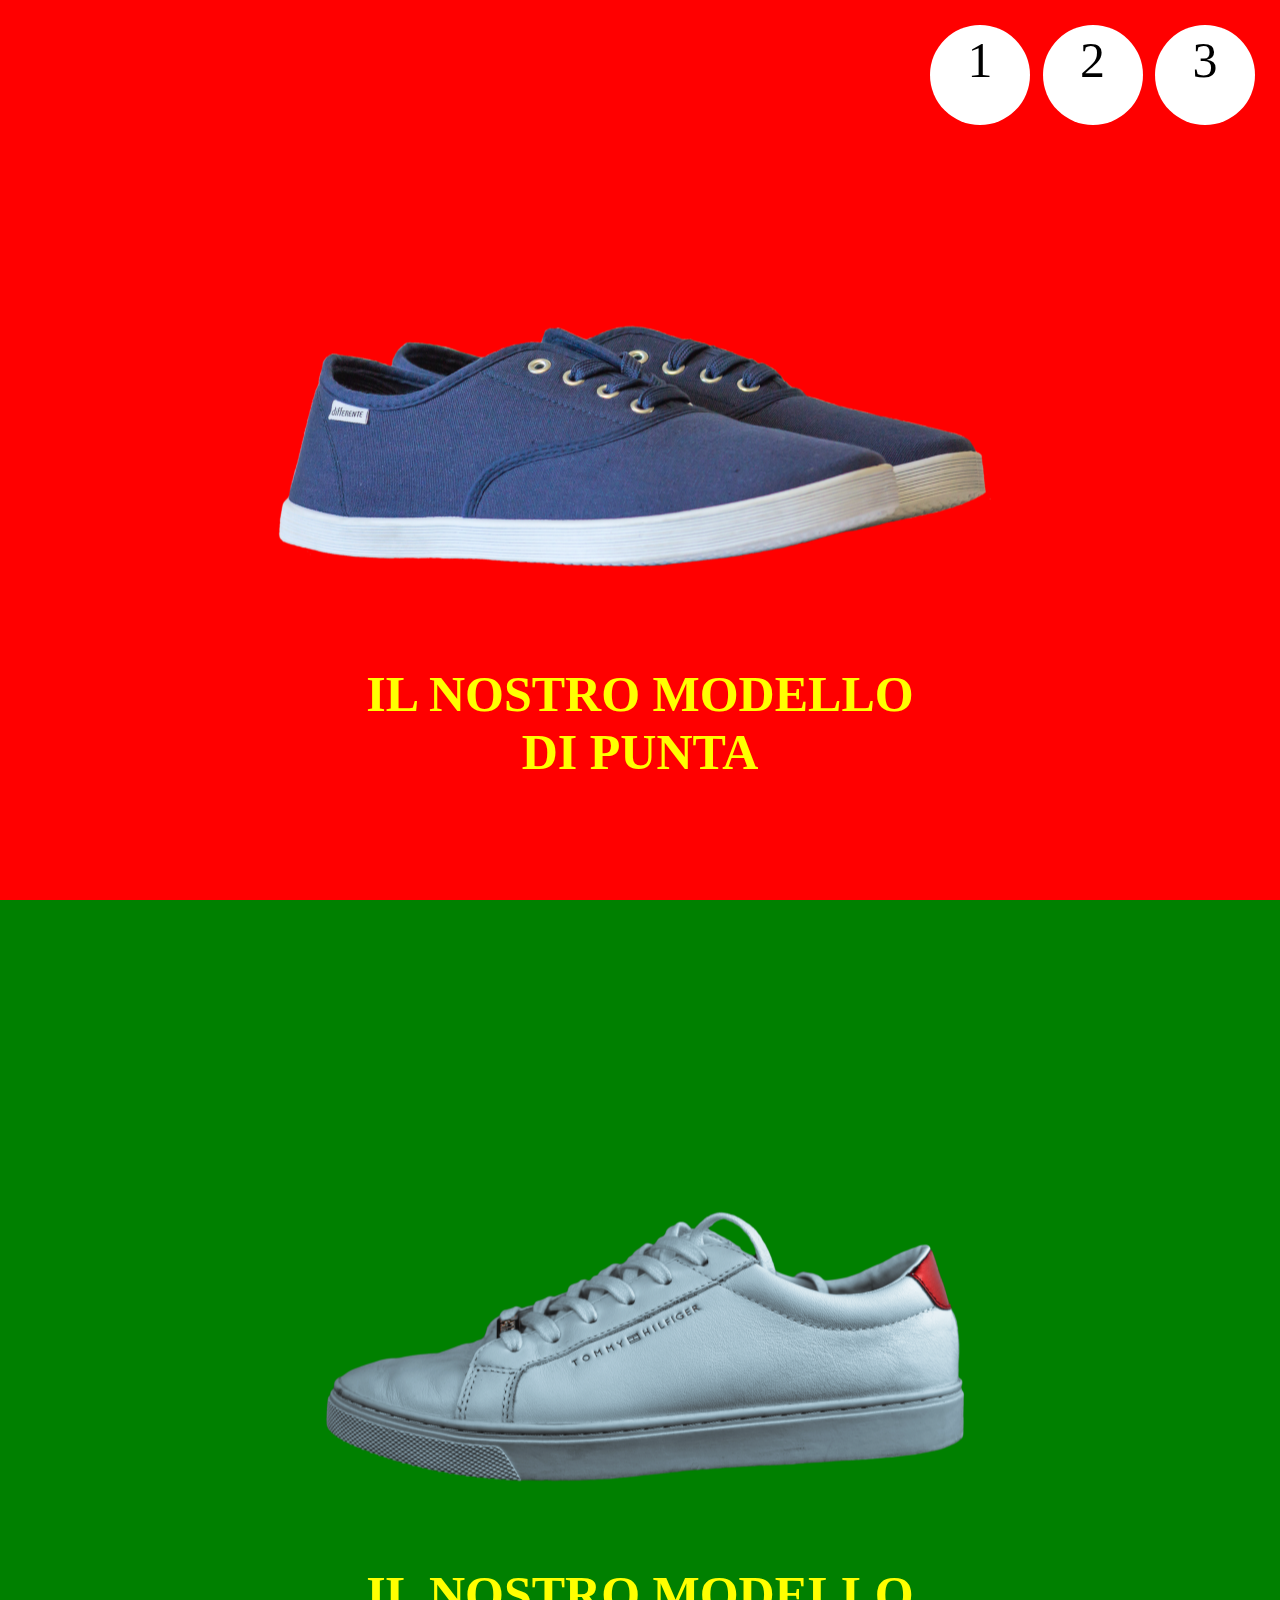
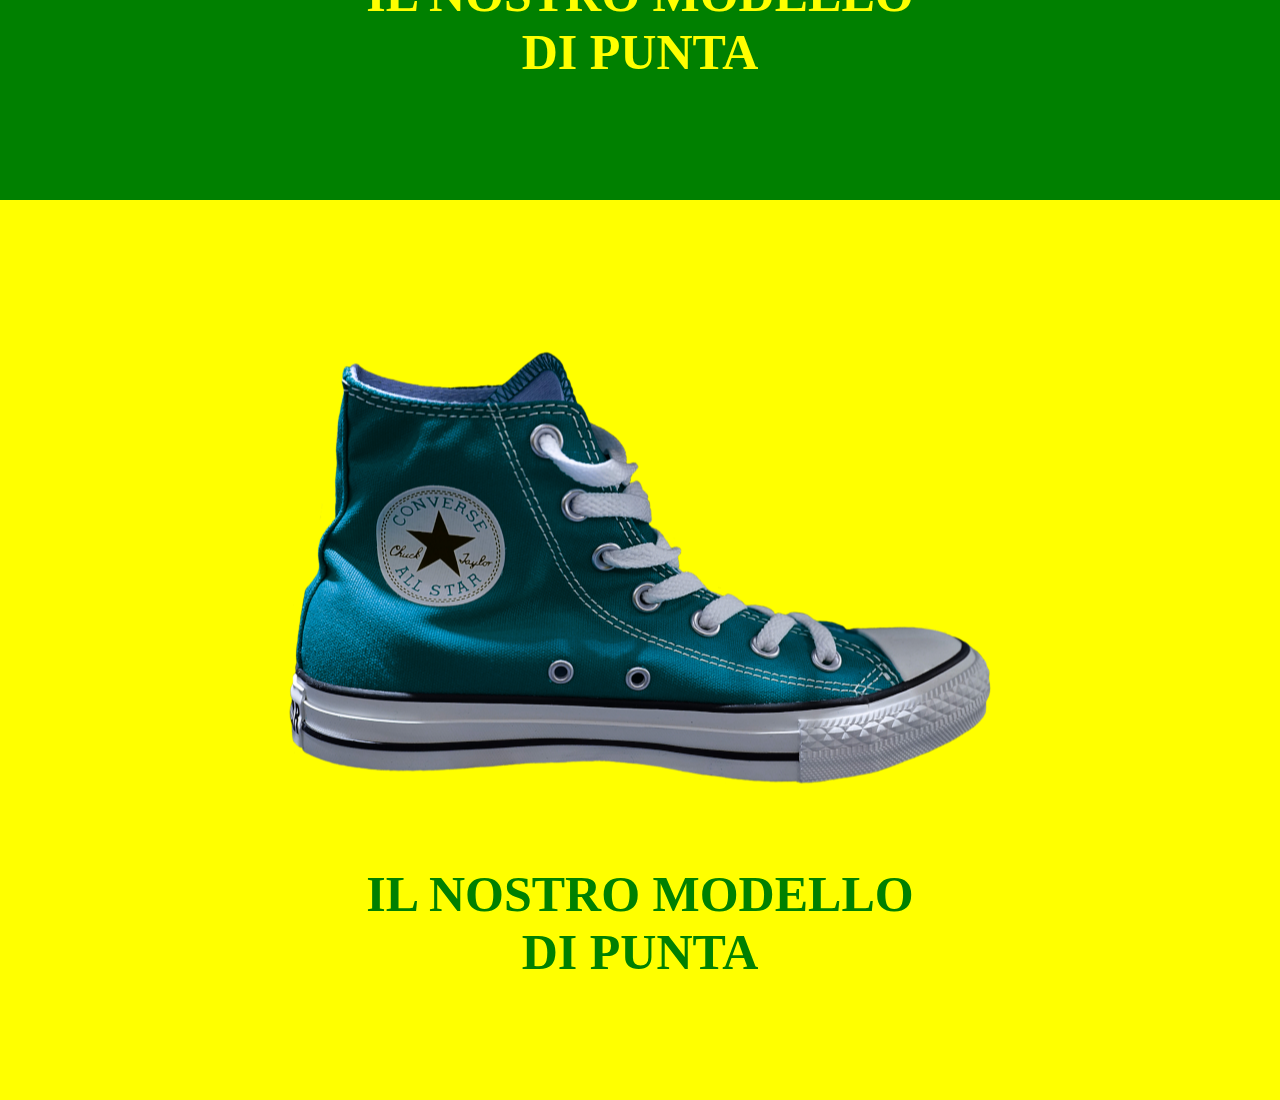
==== bonus/index.html @ ec410724 "parte bonus incompleta" ====
<!DOCTYPE html>
<html lang="en">
<head>
    <meta charset="UTF-8">
    <meta http-equiv="X-UA-Compatible" content="IE=edge">
    <meta name="viewport" content="width=device-width, initial-scale=1.0">
    <link rel="stylesheet" href="style.css">
    <title>htmlcss-shoes</title>
</head>
<body>
    <body>
      <nav>
        <ul>
            <li>
               <a href="#inizio">1</a> 
            </li>
    
            <li>
                <a href="#centro">2</a>
            </li>
    
            <li>
                <a href="#fine">3</a>
            </li>
        </ul>
    </nav>

        <div class="differente" name="inizio">
          <div class="descrizione" id="numero">
            <img src="img/01.png" alt="shoes-differente">
            <div class="text"> 
                <strong> <span>IL NOSTRO MODELLO</span> <br> <span>DI PUNTA</span> </strong>
            </div>
          </div>
        </div>
    
        <div class="tommy" name="centro">
          <div class="descrizione">
            <img src="img/02.png" alt="shoes-tommy">
            <div class="text">
                 <strong> <span>IL NOSTRO MODELLO</span> <br> <span>DI PUNTA</span> </strong>
                </div>
          </div>
        </div>
    
        <div class="converse" name="fine">
          <div class="descrizione">
            <img src="img/03.png" alt="shoes-converse">
            <div class="text" id="particolare">
                <strong><span>IL NOSTRO MODELLO</span> <br> <span>DI PUNTA</span></strong>
            </div>
        </div>
      </div>
      </body>
    </html>
    
    
</body>
</html>
---- bonus/style.css ----
*{
    margin: 0;
    box-sizing: border-box;
    font-size: 50px;
  }
  

  nav ul{
    position: fixed;
    top: 25px;
    right: 25px;
    z-index: 999;
}

nav li{
    background-color: white;
    width: 100px;
    height: 100px;
    display: inline-block;
    text-align: center;
    border-radius: 50%;
}

li a{
    color: black;
    vertical-align: middle;
    text-decoration: none;
}


  .differente{
    background-color: red;
    background-size: cover;
    position: relative;
    height: 100vh;
  }
  
  .tommy{
    background-color: green;
    background-size: cover;
    position: relative;
    height: 100vh;
  }
  
  .converse{
    background-color: yellow;
    background-size: cover;
    position: relative;
    height: 100vh;
    color: green;
  }

  
  
  .descrizione{
    position: absolute;
    top: 50%;
    left: 50%;
    transform: translate(-50%, -50%);
    color: white;
    padding: 10px;
    text-align: center;
  }

  .text{
      color: yellow;
  }

  #particolare{
      color: green;
  }
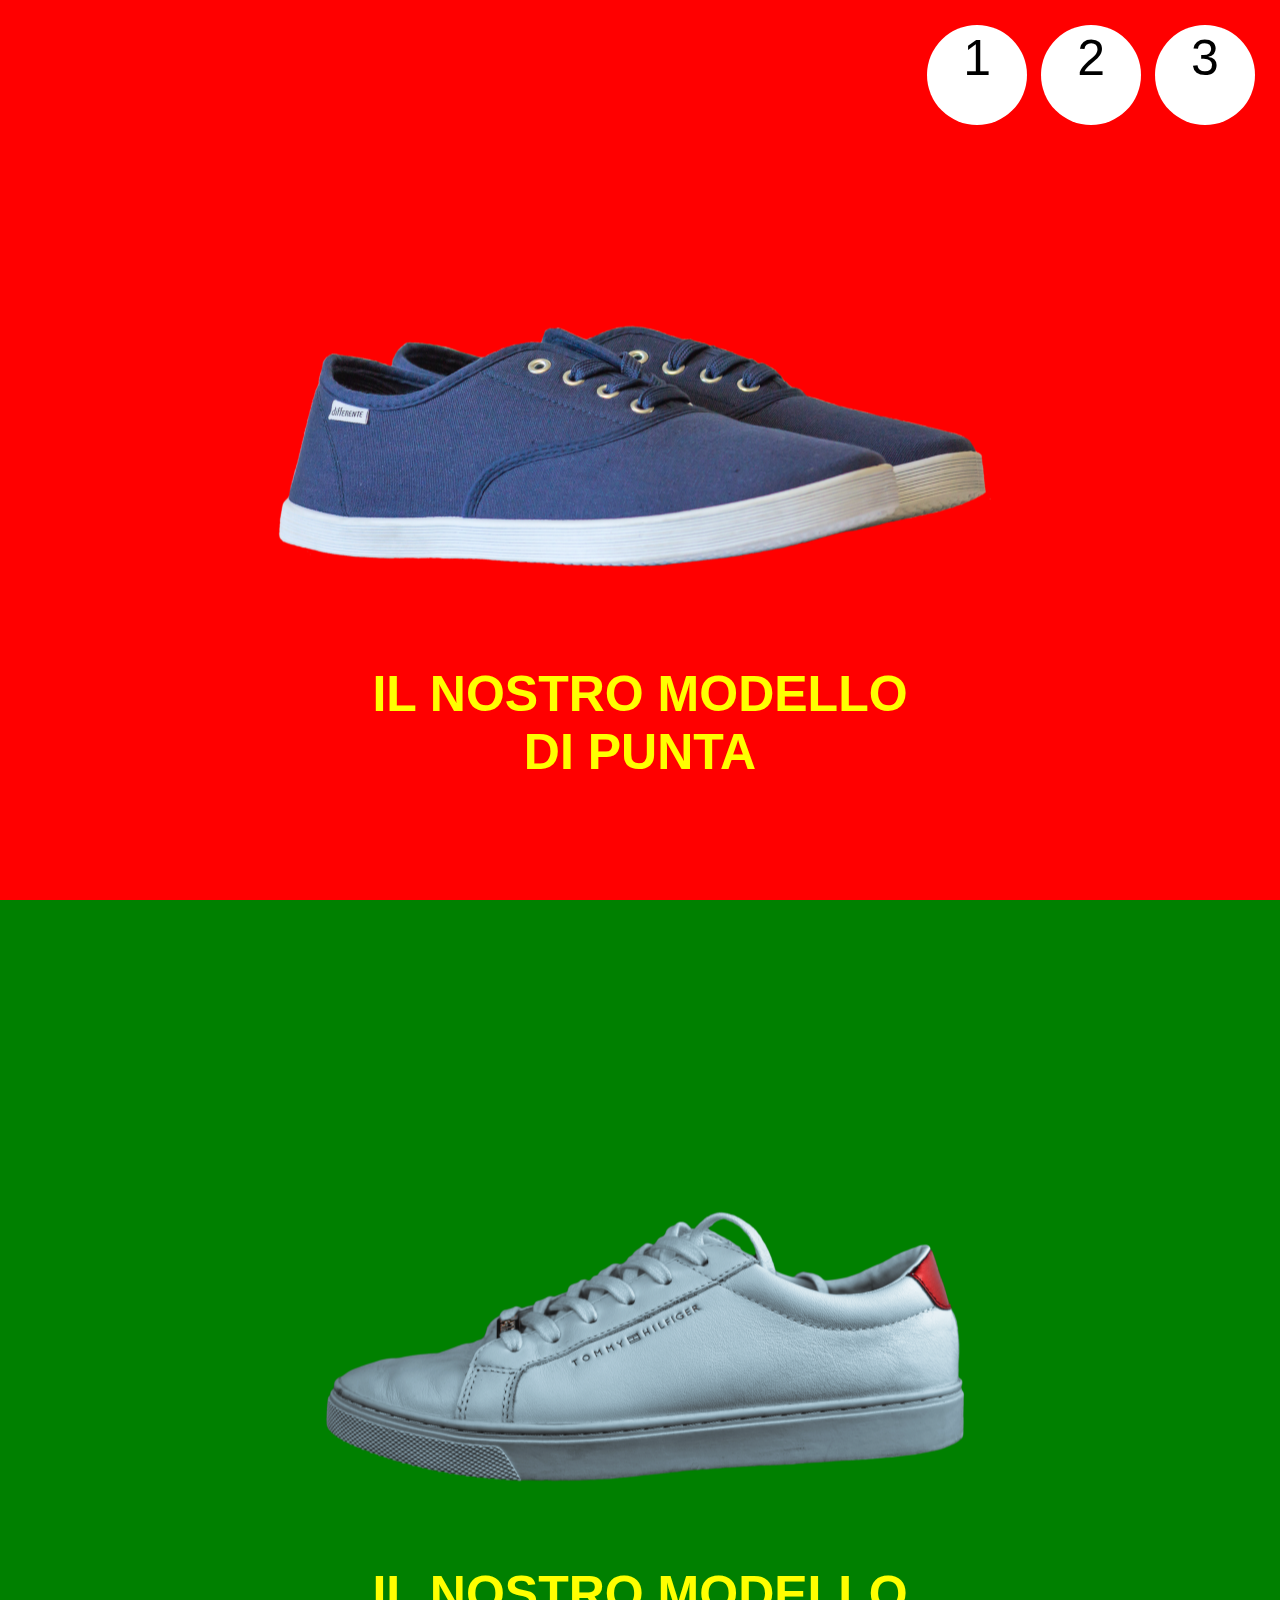
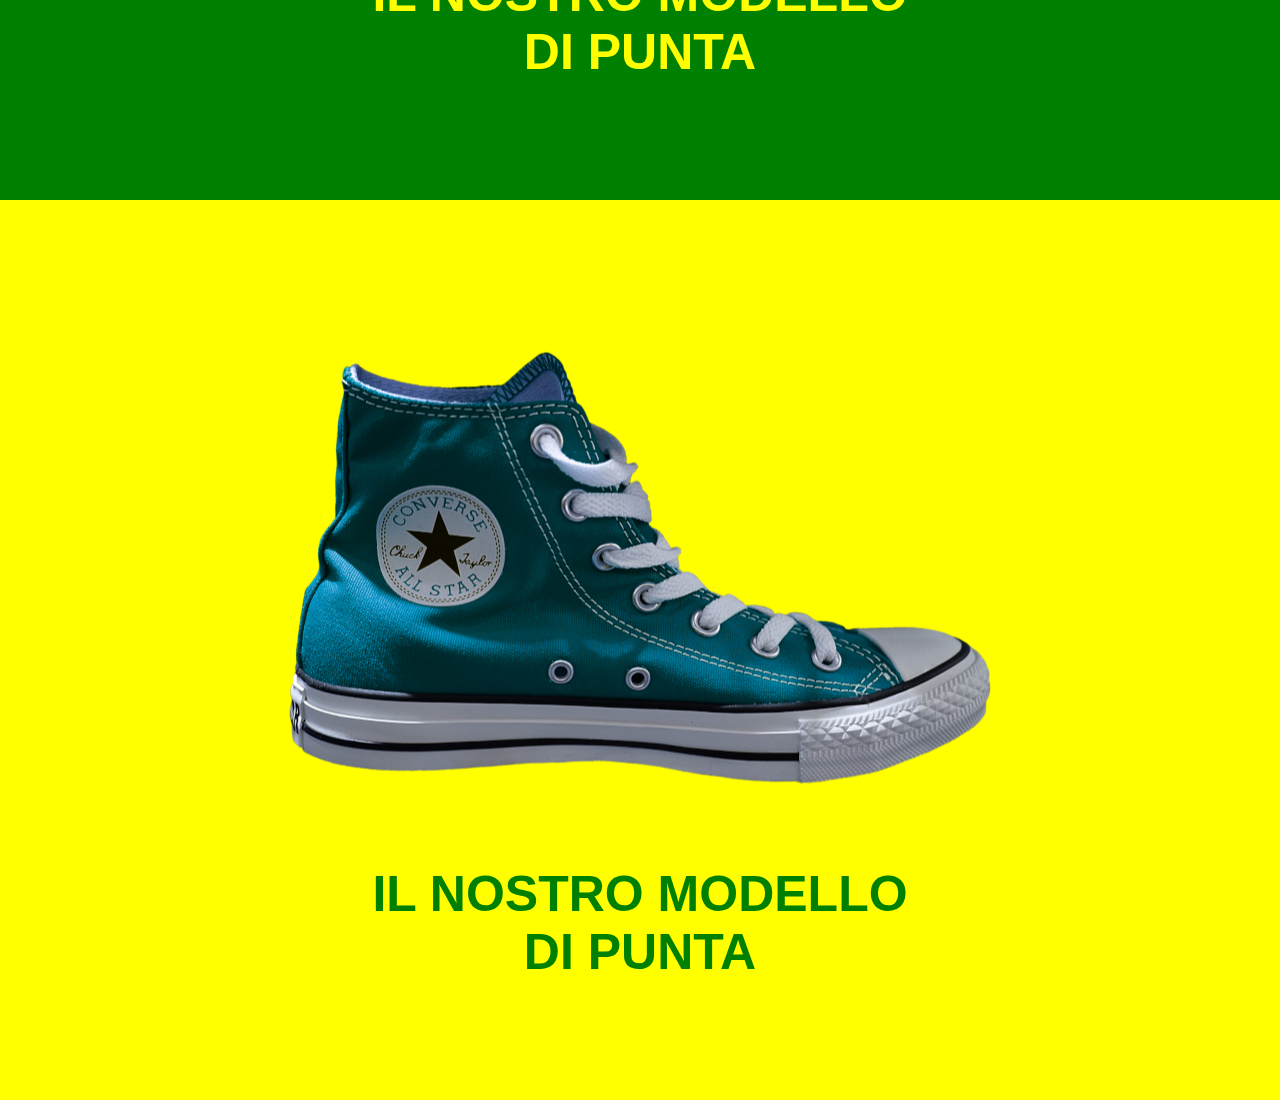
==== commit 70e91c06: "font cambiato" ====
--- a/bonus/index.html
+++ b/bonus/index.html
@@ -5,6 +5,9 @@
     <meta http-equiv="X-UA-Compatible" content="IE=edge">
     <meta name="viewport" content="width=device-width, initial-scale=1.0">
     <link rel="stylesheet" href="style.css">
+    <link rel="preconnect" href="https://fonts.googleapis.com">
+<link rel="preconnect" href="https://fonts.gstatic.com" crossorigin>
+<link href="https://fonts.googleapis.com/css2?family=Rubik+Mono+One&display=swap" rel="stylesheet">
     <title>htmlcss-shoes</title>
 </head>
 <body>
--- a/bonus/style.css
+++ b/bonus/style.css
@@ -2,6 +2,7 @@
     margin: 0;
     box-sizing: border-box;
     font-size: 50px;
+    font-family: ‘Rubik Mono One’, sans-serif;
   }
   
 
